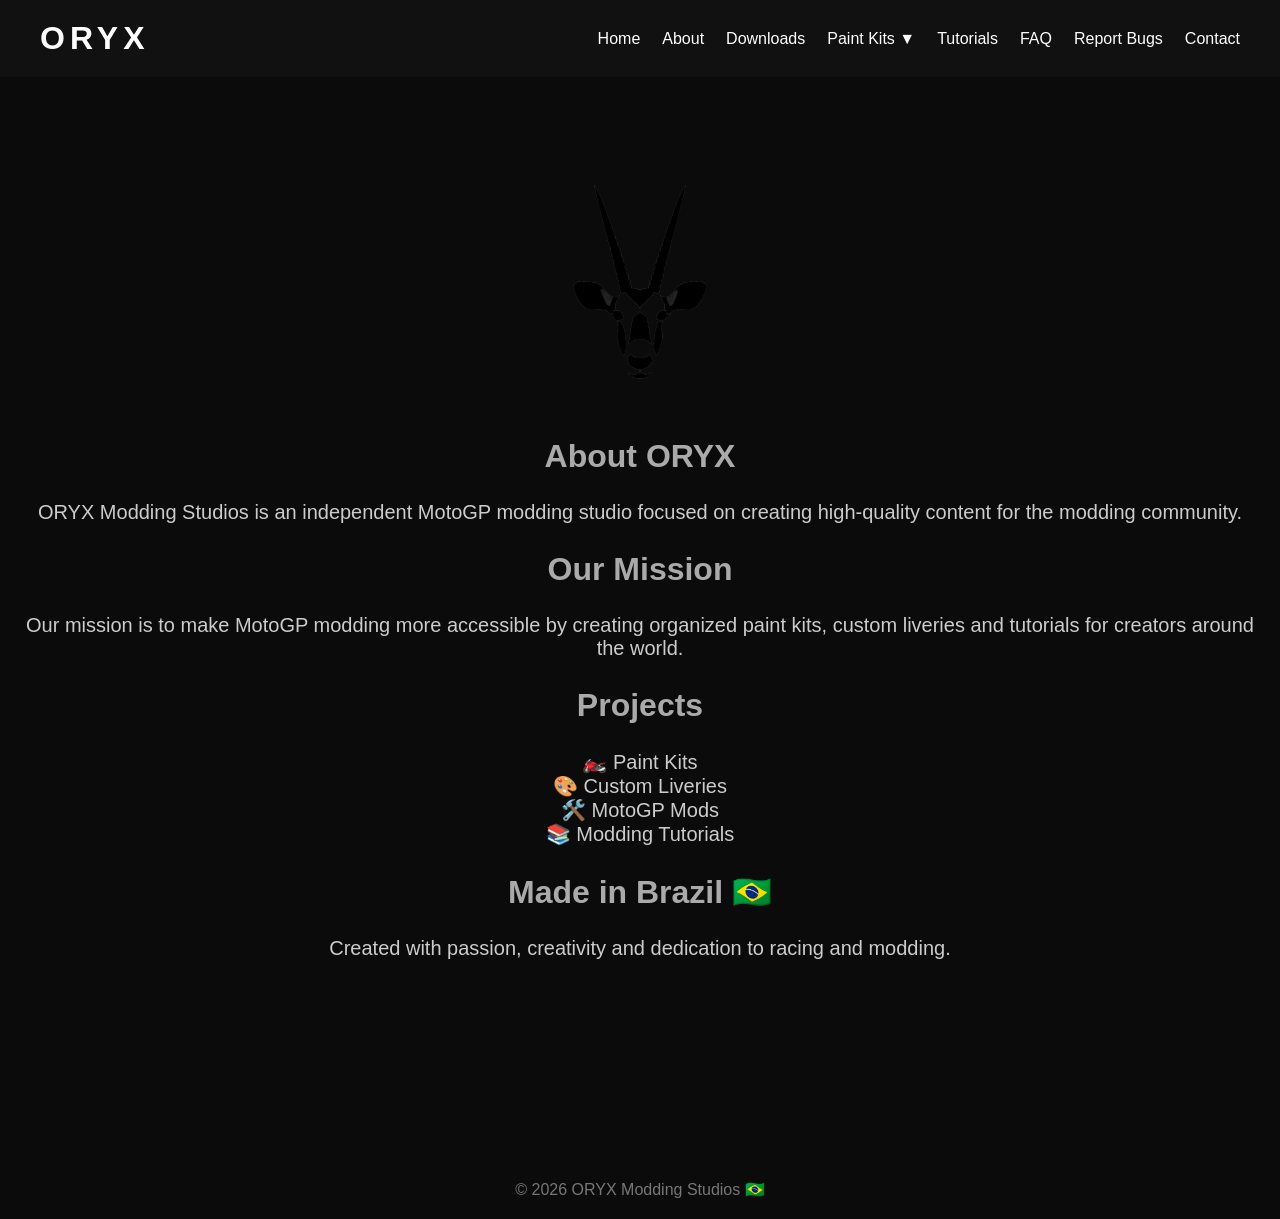
==== about.html @ 69b6bb6b "about.html" ====
<!DOCTYPE html>

<html lang="en">

<head>

<meta charset="UTF-8">

<meta name="viewport" content="width=device-width, initial-scale=1.0">

<title>About | ORYX Modding Studios</title>

<link rel="stylesheet" href="css/style.css">

</head>


<body>


<nav class="navbar">


<div class="logo">
ORYX
</div>


<nav>

<a href="index.html">Home</a>

<a href="about.html">About</a>

<a href="downloads.html">Downloads</a>


<div class="dropdown">

<a href="#">
Paint Kits ▼
</a>


<div class="dropdown-content">

<a href="#">
Honda RC213V
</a>

<a href="#">
Yamaha YZR-M1
</a>

<a href="#">
Ducati Desmosedici GP
</a>

</div>


</div>


<a href="#">Tutorials</a>

<a href="#">FAQ</a>

<a href="#">Report Bugs</a>

<a href="#">Contact</a>


</nav>


</nav>



<section class="hero">


<img src="images/logo.png" width="220">


<h2>
About ORYX
</h2>


<p>
ORYX Modding Studios is an independent MotoGP modding studio focused on creating high-quality content for the modding community.
</p>


<h2>
Our Mission
</h2>


<p>
Our mission is to make MotoGP modding more accessible by creating organized paint kits, custom liveries and tutorials for creators around the world.
</p>


<h2>
Projects
</h2>


<p>
🏍️ Paint Kits<br>
🎨 Custom Liveries<br>
🛠️ MotoGP Mods<br>
📚 Modding Tutorials
</p>


<h2>
Made in Brazil 🇧🇷
</h2>


<p>
Created with passion, creativity and dedication to racing and modding.
</p>



</section>



<footer>

© 2026 ORYX Modding Studios 🇧🇷

</footer>


</body>

</html>
---- css/style.css ----
/* ORYX Modding Studios
   Main Website Style
*/


* {
    box-sizing: border-box;
}


body {
    margin: 0;
    font-family: Arial, sans-serif;
    background: #0b0b0b;
    color: white;
}



/* ===== NAVBAR ===== */


.navbar {

    width: 100%;

    display: flex;

    align-items: center;

    justify-content: space-between;

    padding: 20px 40px;

    background: #111;

}



.logo {

    font-size: 32px;

    font-weight: bold;

    letter-spacing: 5px;

}



nav {

    display: flex;

    align-items: center;

    gap: 22px;

}



nav a {

    color: white;

    text-decoration: none;

    font-size: 16px;

    transition: 0.2s;

}



nav a:hover {

    color: #00a86b;

}



/* ===== DROPDOWN ===== */


.dropdown {

    position: relative;

}



.dropdown-content {

    display: none;

    position: absolute;

    top: 35px;

    left: 0;


    background: #181818;

    width: 230px;


    border-radius: 8px;

    padding: 10px;


    z-index: 10;

}



.dropdown-content a {

    display: block;

    padding: 12px;

}



.dropdown-content a:hover {

    background: #252525;

}



.dropdown:hover .dropdown-content {

    display: block;

}



/* ===== HOME ===== */


.hero {

    text-align: center;

    padding: 80px 20px;

}



.hero img {

    width: 250px;

}



h2 {

    color: #aaa;

    font-size: 32px;

}



p {

    color: #ccc;

    font-size: 20px;

}



/* ===== FOOTER ===== */


footer {

    margin-top: 100px;

    padding: 20px;

    text-align: center;

    color: #777;

}
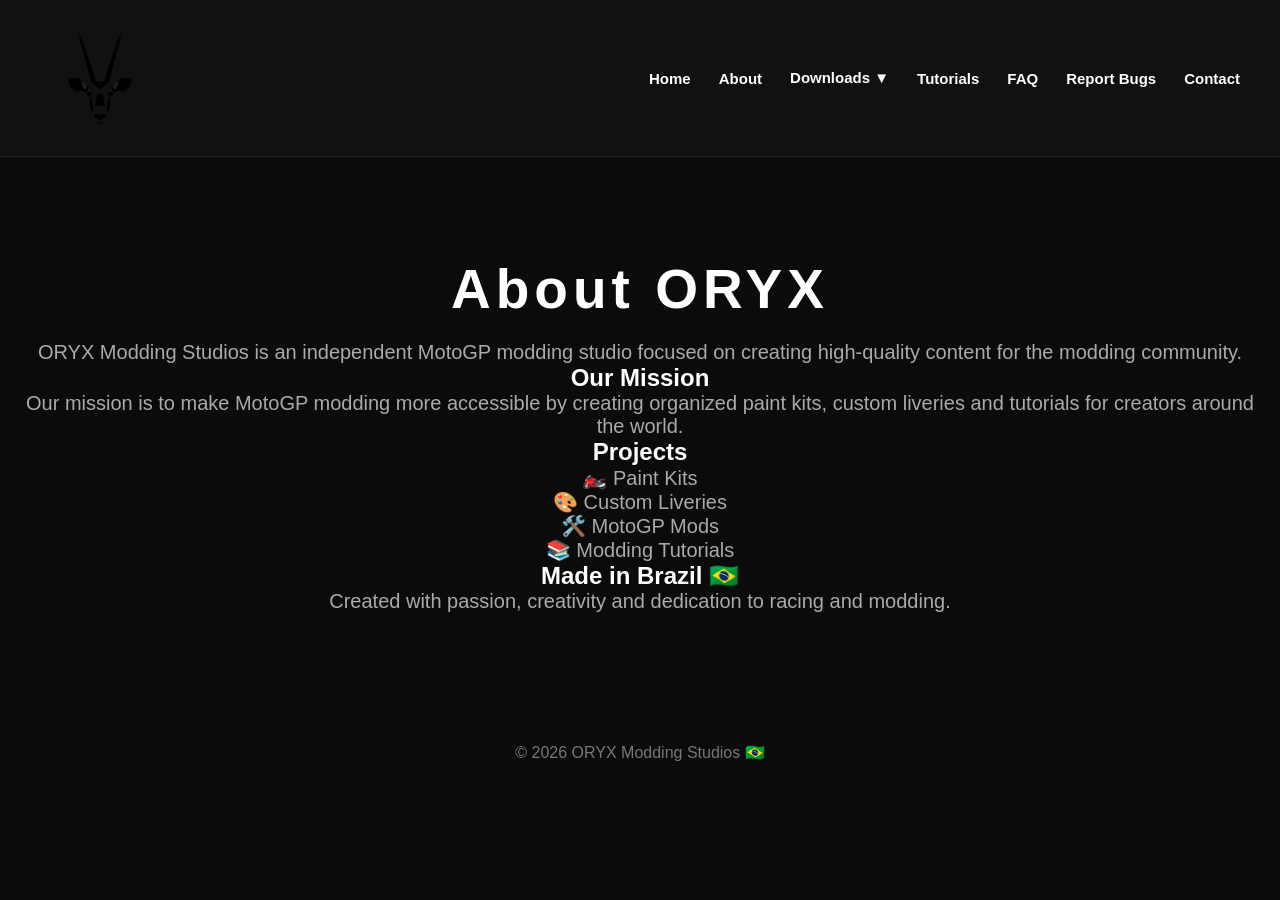
==== commit 19945bc4: "NEWlayoutabout.html" ====
--- a/about.html
+++ b/about.html
@@ -1,16 +1,15 @@
 <!DOCTYPE html>
-
 <html lang="en">
 
 <head>
 
-<meta charset="UTF-8">
+    <meta charset="UTF-8">
 
-<meta name="viewport" content="width=device-width, initial-scale=1.0">
+    <meta name="viewport" content="width=device-width, initial-scale=1.0">
 
-<title>About | ORYX Modding Studios</title>
+    <title>About | ORYX Modding Studios</title>
 
-<link rel="stylesheet" href="css/style.css">
+    <link rel="stylesheet" href="css/style.css">
 
 </head>
 
@@ -18,125 +17,164 @@
 <body>
 
 
+<!-- Navigation -->
+
 <nav class="navbar">
 
 
-<div class="logo">
-ORYX
-</div>
+    <div class="nav-container">
 
 
-<nav>
+        <a href="index.html" class="logo">
 
-<a href="index.html">Home</a>
+            <img src="images/logo.png" alt="ORYX Logo">
 
-<a href="about.html">About</a>
-
-<a href="downloads.html">Downloads</a>
+        </a>
 
 
-<div class="dropdown">
 
-<a href="#">
-Paint Kits ▼
-</a>
+        <div class="nav-menu">
 
 
-<div class="dropdown-content">
-
-<a href="#">
-Honda RC213V
-</a>
-
-<a href="#">
-Yamaha YZR-M1
-</a>
-
-<a href="#">
-Ducati Desmosedici GP
-</a>
-
-</div>
+            <a href="index.html">
+                Home
+            </a>
 
 
-</div>
+            <a href="about.html">
+                About
+            </a>
 
 
-<a href="#">Tutorials</a>
-
-<a href="#">FAQ</a>
-
-<a href="#">Report Bugs</a>
-
-<a href="#">Contact</a>
+            <div class="dropdown">
 
 
-</nav>
+                <a href="downloads.html">
+                    Downloads ▼
+                </a>
+
+
+                <div class="dropdown-content">
+
+
+                    <a href="paintkits.html">
+                        🎨 Paint Kits
+                    </a>
+
+
+                    <a href="mods.html">
+                        🛠️ Mods
+                    </a>
+
+
+                </div>
+
+
+            </div>
+
+
+
+            <a href="tutorials.html">
+                Tutorials
+            </a>
+
+
+            <a href="faq.html">
+                FAQ
+            </a>
+
+
+            <a href="bugs.html">
+                Report Bugs
+            </a>
+
+
+            <a href="contact.html">
+                Contact
+            </a>
+
+
+        </div>
+
+
+    </div>
 
 
 </nav>
 
 
 
-<section class="hero">
 
 
-<img src="images/logo.png" width="220">
+<!-- About Content -->
 
 
-<h2>
-About ORYX
-</h2>
+<main class="hero">
 
 
-<p>
-ORYX Modding Studios is an independent MotoGP modding studio focused on creating high-quality content for the modding community.
-</p>
-
-
-<h2>
-Our Mission
-</h2>
-
-
-<p>
-Our mission is to make MotoGP modding more accessible by creating organized paint kits, custom liveries and tutorials for creators around the world.
-</p>
-
-
-<h2>
-Projects
-</h2>
-
-
-<p>
-🏍️ Paint Kits<br>
-🎨 Custom Liveries<br>
-🛠️ MotoGP Mods<br>
-📚 Modding Tutorials
-</p>
-
-
-<h2>
-Made in Brazil 🇧🇷
-</h2>
-
-
-<p>
-Created with passion, creativity and dedication to racing and modding.
-</p>
+    <h1>
+        About ORYX
+    </h1>
 
 
 
-</section>
+    <p>
+        ORYX Modding Studios is an independent MotoGP modding studio focused on creating high-quality content for the modding community.
+    </p>
+
+
+
+    <h2>
+        Our Mission
+    </h2>
+
+
+
+    <p>
+        Our mission is to make MotoGP modding more accessible by creating organized paint kits, custom liveries and tutorials for creators around the world.
+    </p>
+
+
+
+    <h2>
+        Projects
+    </h2>
+
+
+
+    <p>
+        🏍️ Paint Kits<br>
+        🎨 Custom Liveries<br>
+        🛠️ MotoGP Mods<br>
+        📚 Modding Tutorials
+    </p>
+
+
+
+    <h2>
+        Made in Brazil 🇧🇷
+    </h2>
+
+
+
+    <p>
+        Created with passion, creativity and dedication to racing and modding.
+    </p>
+
+
+
+</main>
+
+
 
 
 
 <footer>
 
-© 2026 ORYX Modding Studios 🇧🇷
+    © 2026 ORYX Modding Studios 🇧🇷
 
 </footer>
+
 
 
 </body>
--- a/css/style.css
+++ b/css/style.css
@@ -1,38 +1,145 @@
-/* ORYX Modding Studios
-   Main Website Style
-*/
-
+/* =========================================
+   ORYX Modding Studios
+   Website V2 - Main Styles
+   ========================================= */
+
+
+/* Reset */
 
 * {
+
+    margin: 0;
+
+    padding: 0;
+
     box-sizing: border-box;
-}
-
+
+}
+
+
+
+/* Body */
 
 body {
-    margin: 0;
-    font-family: Arial, sans-serif;
+
+    font-family: Arial, Helvetica, sans-serif;
+
     background: #0b0b0b;
+
     color: white;
-}
-
-
-
-/* ===== NAVBAR ===== */
+
+    min-height: 100vh;
+
+}
+
+
+
+/* Links */
+
+a {
+
+    color: inherit;
+
+    text-decoration: none;
+
+}
+
+/* =========================================
+   Navbar
+   ========================================= */
 
 
 .navbar {
 
     width: 100%;
 
+    background: #111;
+
+    border-bottom: 1px solid #222;
+
+}
+
+
+
+.nav-container {
+
+    width: 100%;
+
+    padding: 18px 40px;
+
     display: flex;
 
     align-items: center;
 
     justify-content: space-between;
 
-    padding: 20px 40px;
-
-    background: #111;
+}
+
+
+/* Logo */
+
+.logo img {
+
+    width: 120px;
+
+    height: auto;
+
+}
+
+
+
+/* Menu */
+
+.nav-menu {
+
+    display: flex;
+
+    align-items: center;
+
+    gap: 28px;
+
+}
+
+
+
+.nav-menu a {
+
+    font-size: 15px;
+
+    font-weight: 600;
+
+    color: white;
+
+    transition: color 0.3s ease;
+
+}
+
+
+
+.nav-menu a:hover {
+
+    color: #00a86b;
+
+}
+
+/* =========================================
+   Navbar Alignment Fix
+   ========================================= */
+
+
+.navbar {
+
+    display: flex;
+
+    width: 100%;
+
+}
+
+
+
+.nav-container {
+
+    width: 100%;
 
 }
 
@@ -40,165 +147,131 @@
 
 .logo {
 
-    font-size: 32px;
-
-    font-weight: bold;
+    display: flex;
+
+    align-items: center;
+
+}
+
+
+
+.nav-menu {
+
+    display: flex;
+
+    align-items: center;
+
+    gap: 28px;
+
+}
+/* =========================================
+   Downloads Dropdown
+   ========================================= */
+
+
+.dropdown {
+
+    position: relative;
+
+}
+
+
+
+.dropdown-content {
+
+    position: absolute;
+
+    top: 35px;
+
+    left: 0;
+
+    background: #151515;
+
+    width: 220px;
+
+    padding: 10px;
+
+    border-radius: 10px;
+
+    border: 1px solid #222;
+
+    display: none;
+
+    z-index: 10;
+
+}
+
+
+
+.dropdown-content a {
+
+    display: block;
+
+    padding: 12px;
+
+}
+
+
+
+.dropdown-content a:hover {
+
+    background: #222;
+
+    color: #00a86b;
+
+}
+
+
+
+.dropdown:hover .dropdown-content {
+
+    display: block;
+
+}
+/* =========================================
+   Hero Section
+   ========================================= */
+
+
+.hero {
+
+    text-align: center;
+
+    padding: 100px 20px;
+
+}
+
+
+
+.hero h1 {
+
+    font-size: 55px;
 
     letter-spacing: 5px;
 
-}
-
-
-
-nav {
-
-    display: flex;
-
-    align-items: center;
-
-    gap: 22px;
-
-}
-
-
-
-nav a {
-
-    color: white;
-
-    text-decoration: none;
-
-    font-size: 16px;
-
-    transition: 0.2s;
-
-}
-
-
-
-nav a:hover {
-
-    color: #00a86b;
-
-}
-
-
-
-/* ===== DROPDOWN ===== */
-
-
-.dropdown {
-
-    position: relative;
-
-}
-
-
-
-.dropdown-content {
-
-    display: none;
-
-    position: absolute;
-
-    top: 35px;
-
-    left: 0;
-
-
-    background: #181818;
-
-    width: 230px;
-
-
-    border-radius: 8px;
-
-    padding: 10px;
-
-
-    z-index: 10;
-
-}
-
-
-
-.dropdown-content a {
-
-    display: block;
-
-    padding: 12px;
-
-}
-
-
-
-.dropdown-content a:hover {
-
-    background: #252525;
-
-}
-
-
-
-.dropdown:hover .dropdown-content {
-
-    display: block;
-
-}
-
-
-
-/* ===== HOME ===== */
-
-
-.hero {
+    margin-bottom: 20px;
+
+}
+
+
+
+.hero p {
+
+    font-size: 20px;
+
+    color: #aaa;
+
+}
+/* =========================================
+   Footer
+   ========================================= */
+
+
+footer {
 
     text-align: center;
 
-    padding: 80px 20px;
-
-}
-
-
-
-.hero img {
-
-    width: 250px;
-
-}
-
-
-
-h2 {
-
-    color: #aaa;
-
-    font-size: 32px;
-
-}
-
-
-
-p {
-
-    color: #ccc;
-
-    font-size: 20px;
-
-}
-
-
-
-/* ===== FOOTER ===== */
-
-
-footer {
-
-    margin-top: 100px;
-
-    padding: 20px;
-
-    text-align: center;
+    padding: 30px;
 
     color: #777;
 
